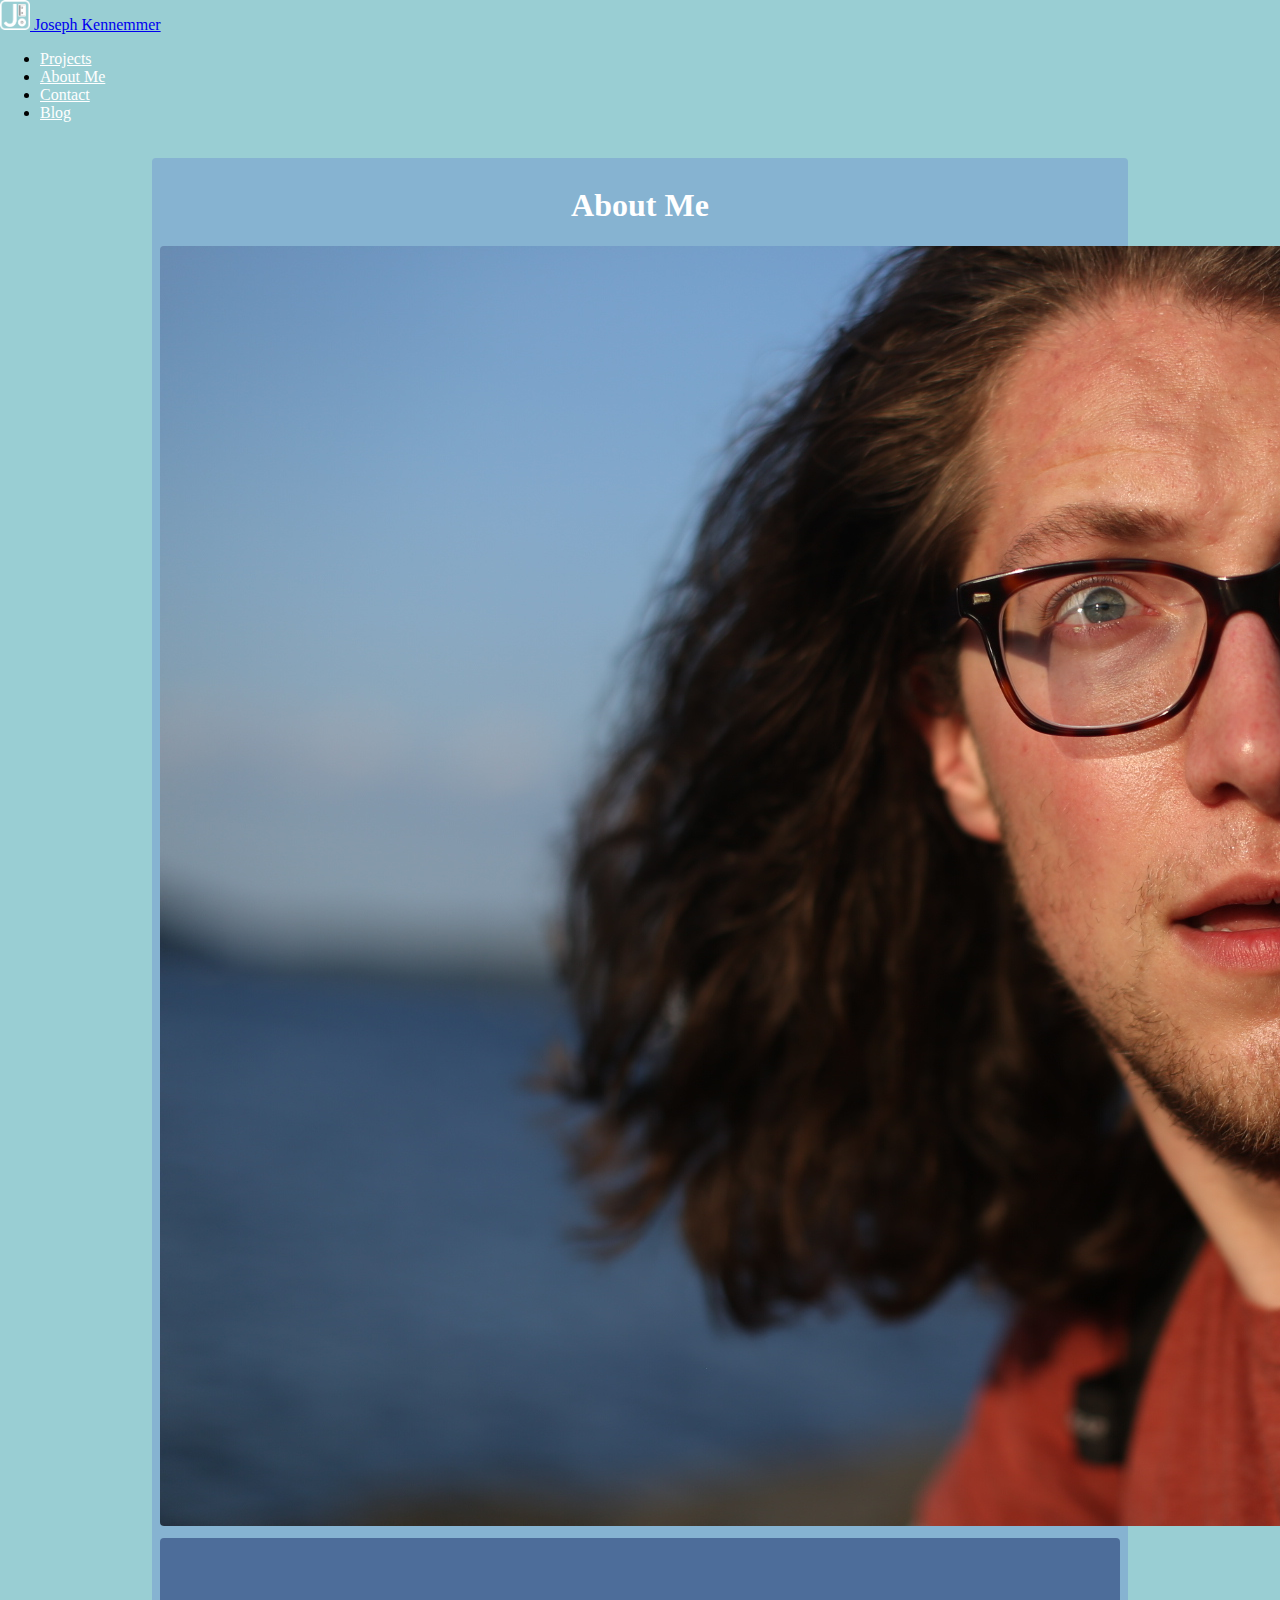
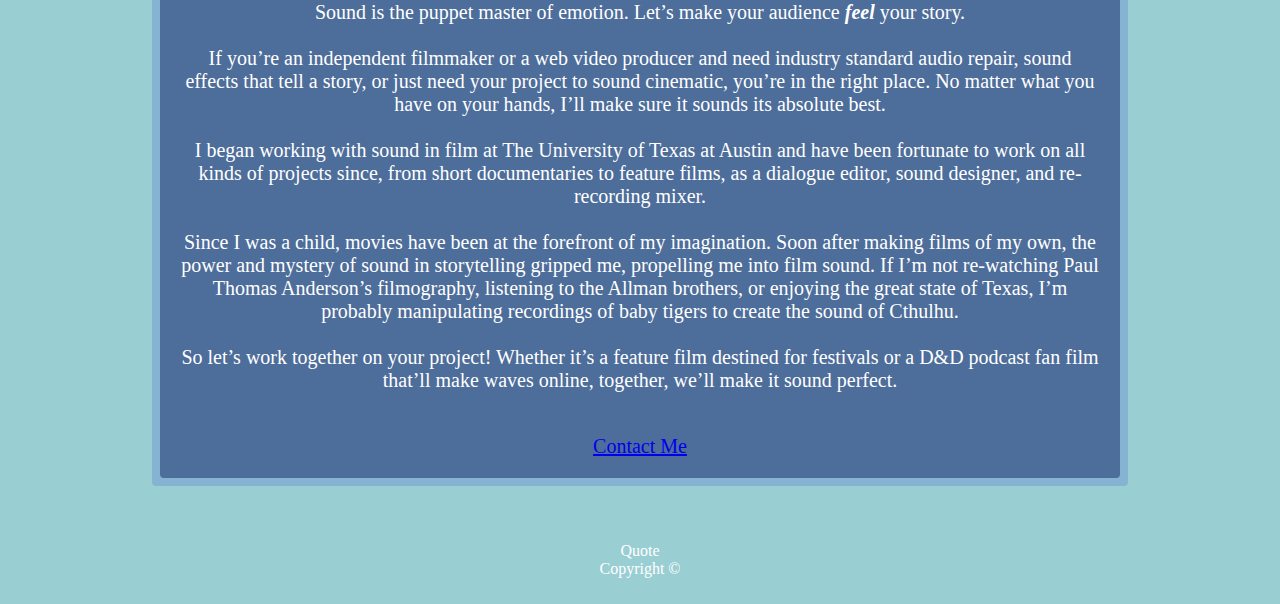
==== aboutme.html @ c5fdb603 "inital deployment" ====
<!DOCTYPE html>
<!--[if lt IE 7]>      <html class="no-js lt-ie9 lt-ie8 lt-ie7"> <![endif]-->
<!--[if IE 7]>         <html class="no-js lt-ie9 lt-ie8"> <![endif]-->
<!--[if IE 8]>         <html class="no-js lt-ie9"> <![endif]-->
<!--[if gt IE 8]><!--> <html class="no-js"> <!--<![endif]-->
    <head>
        <meta charset="utf-8">
        <meta http-equiv="X-UA-Compatible" content="IE=edge">
        <title>Joseph Kennemmer</title>
        <meta name="description" content="">
        <meta name="viewport" content="width=device-width, initial-scale=1">
        <link rel="stylesheet" href="https://stackpath.bootstrapcdn.com/bootstrap/4.1.3/css/bootstrap.min.css" integrity="sha384-MCw98/SFnGE8fJT3GXwEOngsV7Zt27NXFoaoApmYm81iuXoPkFOJwJ8ERdknLPMO" crossorigin="anonymous">
        <link rel="stylesheet" href="assets/css/style.css">
        <link rel="icon" type="image/png" href="assets/images/J!.png">
    </head>

    <div class="clearfix">
    <nav class="navbar navbar-dark" style="background-color: #99CED3;">
        <a class="navbar-brand" href="index.html">
          <img src="assets/images/J! Logo.png" width="30" height="30" class="d-inline-black align-top" alt="">
          Joseph Kennemmer
        </a>
        <ul class="nav justify-content-center">
            <li class="nav-item">
              <a class="nav-link active" href="projects.html">Projects</a>
            </li>
            <li class="nav-item">
              <a class="nav-link" href="aboutme.html">About Me</a>
            </li>
            <li class="nav-item">
              <a class="nav-link" href="contact.html">Contact</a>
            </li>
            <li class="nav-item">
              <a class="nav-link disabled" href="#">Blog</a>
            </li>
          </ul>
    </nav>
    </div>
    
    <div class="amcontent">
        <h1>About Me</h1>
        <img id="hs" src="assets/images/joe.jpg" class="img-fluid" alt="Responsive image">
            <div class="amtext">
                <p id="thetext"><br>Sound is the puppet master of emotion. Let’s make your audience <strong><i>feel</i></strong> your story. <br><br>
                    
                    If you’re an independent filmmaker or a web video producer and need industry standard audio repair, sound effects that tell a story, or just need your project to sound cinematic, you’re in the right place. No matter what you have on your hands, I’ll make sure it sounds its absolute best.<br><br>
                    
                    I began working with sound in film at The University of Texas at Austin and have been fortunate to work on all kinds of projects since, from short documentaries to feature films, as a dialogue editor, sound designer, and re-recording mixer.<br><br>
                    
                    Since I was a child, movies have been at the forefront of my imagination. Soon after making films of my own, the power and mystery of sound in storytelling gripped me, propelling me into film sound. If I’m not re-watching Paul Thomas Anderson’s filmography, listening to the Allman brothers, or enjoying the great state of Texas, I’m probably manipulating recordings of baby tigers to create the sound of Cthulhu.<br><br>
                    
                    So let’s work together on your project! Whether it’s a feature film destined for festivals or a D&D podcast fan film that’ll make waves online, together, we’ll make it sound perfect.
                    <br><br>
                </p>
                <a class="btn btn-outline-light" href="contact.html" role="button">Contact Me</a>
            </div>
    </div>
        
    <footer class="footer">
         <p>Quote<br>Copyright &copy</p>
     </footer>
    </body>
</html>
---- assets/css/style.css ----
/*Sticky Footer Code*/
html {
    height: 100%;  
}

body {
    display: flex;
    flex-direction: column;
    height: 100vh;
    margin: 0;
    padding: 0;
    background-color: #99CED3;
}

.content {
    flex: 1 0 auto;
}

.footer {
    flex-shrink: 0;
    padding: 10px;
    margin-top: 10px;
    background-color: #99CED3;
    text-align: center;
    color: rgb(255, 255, 255);
}




.jumbotron {
    background-color: #4D6D9A;
    max-width: 1200px;
    margin: 0px auto 0px auto;
    text-align: center;
    color: white;
    border: solid 8px #86B3D1;

}

.video {
    margin: 40px auto 10px auto;
    border: 10px  solid #86B3D1;
    border-radius: 6px;
    padding: 20px 30px 15px 30px;
    background-color: black;
   
    color: rgb(54, 54, 54);
}

#Reel {
    text-align: center;
    margin: 100px auto 0px auto;
    font-size: 50;
}

.videobox {
    max-width: 1200px;
    margin: 20px auto 40px auto;
    color: white;
    
}

.card {
    margin: 14px 0px 15px 0px;
    text-align: center;
    
    
}

.logobox {
    background-color: #4D6D9A;
    color: white;
    font-size: 50px;
    padding: 10px;
    max-width: 1200px;
    margin: 40px auto 40px auto;
    border-radius: 6px;
    border: solid 8px #86B3D1;


}

.nav-link {
    color: white;
}

#project {
    text-align: center;
    margin: 20px auto 20px auto;
    color: white;
}

.amcontent {
    max-width: 960px;
    margin: 20px auto 20px auto;
    color:white;
    text-align: center;
    border: solid 8px #86B3D1 ;
    border-radius: 4px;
    background-color: #86B3D1;

}

.amtext {
    text-align: center;
    margin: 8px 0px 0px 0px;
    padding: 20px;
    border-radius: 4px;
    background-color: #4D6D9A;
    font-size: 20px;
}

#hs {
    border-radius: 4px;
}

.fa-linkedin-in {
    color: white;
    font-size: 80px;

}

#contact {
    text-align: center;
    max-width: 1200px;
    margin: 20px auto 20px auto;
    color: white;
    font-size: 30px;
}

.testamonials {
    max-width: 700px;
    margin: 40px auto 40px auto;
    text-align: center;
    color: white;
}
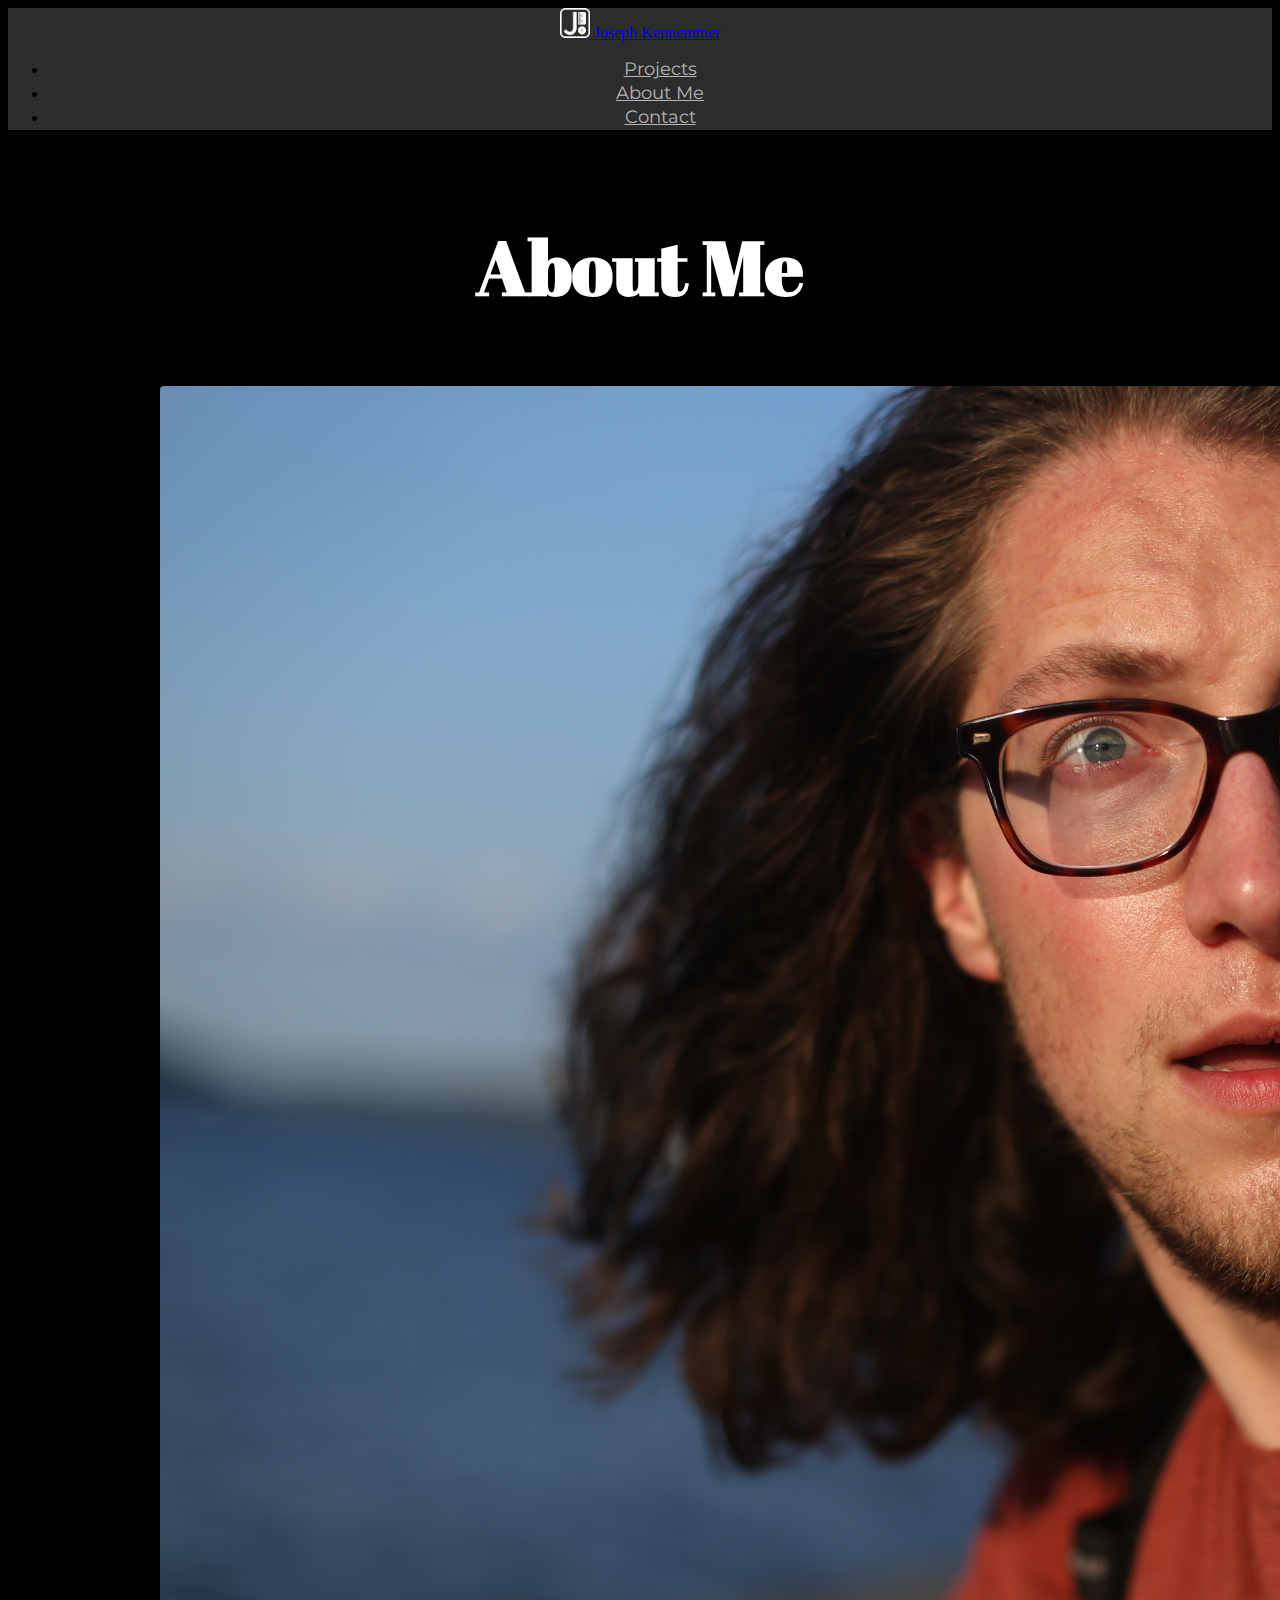
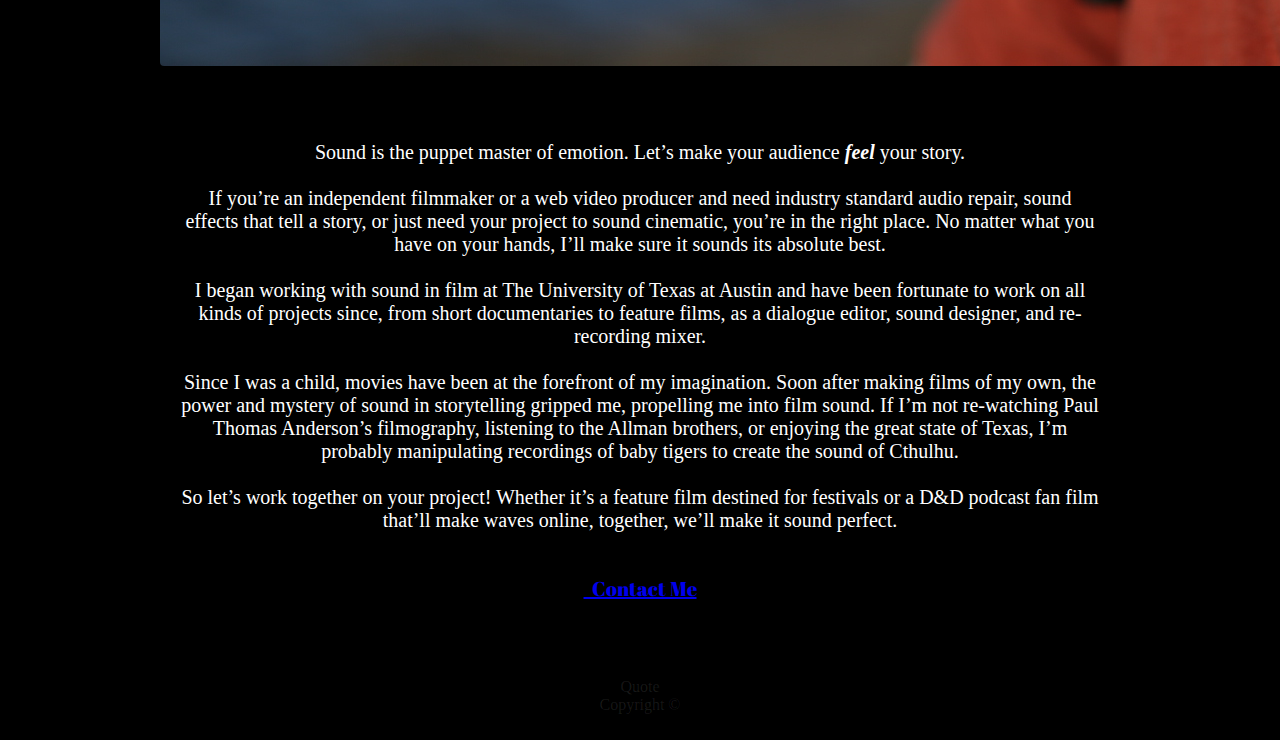
==== commit c3ab30b5: "semi-finished website" ====
--- a/aboutme.html
+++ b/aboutme.html
@@ -10,12 +10,17 @@
         <meta name="description" content="">
         <meta name="viewport" content="width=device-width, initial-scale=1">
         <link rel="stylesheet" href="https://stackpath.bootstrapcdn.com/bootstrap/4.1.3/css/bootstrap.min.css" integrity="sha384-MCw98/SFnGE8fJT3GXwEOngsV7Zt27NXFoaoApmYm81iuXoPkFOJwJ8ERdknLPMO" crossorigin="anonymous">
+        <link rel="stylesheet" href="https://use.fontawesome.com/releases/v5.7.2/css/all.css" integrity="sha384-fnmOCqbTlWIlj8LyTjo7mOUStjsKC4pOpQbqyi7RrhN7udi9RwhKkMHpvLbHG9Sr" crossorigin="anonymous">
         <link rel="stylesheet" href="assets/css/style.css">
         <link rel="icon" type="image/png" href="assets/images/J!.png">
+        <link href="https://fonts.googleapis.com/css?family=Nanum+Gothic" rel="stylesheet">
+        <link href="https://fonts.googleapis.com/css?family=Abril+Fatface" rel="stylesheet">
+        <link href="https://fonts.googleapis.com/css?family=Montserrat" rel="stylesheet">
+
     </head>
 
     <div class="clearfix">
-    <nav class="navbar navbar-dark" style="background-color: #99CED3;">
+    <nav class="navbar navbar-dark">
         <a class="navbar-brand" href="index.html">
           <img src="assets/images/J! Logo.png" width="30" height="30" class="d-inline-black align-top" alt="">
           Joseph Kennemmer
@@ -30,15 +35,12 @@
             <li class="nav-item">
               <a class="nav-link" href="contact.html">Contact</a>
             </li>
-            <li class="nav-item">
-              <a class="nav-link disabled" href="#">Blog</a>
-            </li>
           </ul>
     </nav>
     </div>
     
     <div class="amcontent">
-        <h1>About Me</h1>
+        <h1 id="proj">About Me</h1><br>
         <img id="hs" src="assets/images/joe.jpg" class="img-fluid" alt="Responsive image">
             <div class="amtext">
                 <p id="thetext"><br>Sound is the puppet master of emotion. Let’s make your audience <strong><i>feel</i></strong> your story. <br><br>
@@ -52,7 +54,7 @@
                     So let’s work together on your project! Whether it’s a feature film destined for festivals or a D&D podcast fan film that’ll make waves online, together, we’ll make it sound perfect.
                     <br><br>
                 </p>
-                <a class="btn btn-outline-light" href="contact.html" role="button">Contact Me</a>
+                <a id="yessum" class="btn btn-outline-light" href="contact.html" role="button"><i class="far fa-comments"></i>&nbsp&nbspContact Me</a>
             </div>
     </div>
         
--- a/assets/css/style.css
+++ b/assets/css/style.css
@@ -1,17 +1,22 @@
 
 
 /*Sticky Footer Code*/
-html {
-    height: 100%;  
+html, body {
+    height: 100%; 
 }
 
 body {
     display: flex;
     flex-direction: column;
-    height: 100vh;
-    margin: 0;
-    padding: 0;
-    background-color: #99CED3;
+
+    background-color: black;
+    text-align: center;
+
+    /*background-image: url("../images/background.jpg");
+    background-repeat: no-repeat;
+    background-position: right top;
+    background-attachment: fixed;
+    font-family: 'Libre Baskerville', serif;*/
 }
 
 .content {
@@ -22,29 +27,40 @@
     flex-shrink: 0;
     padding: 10px;
     margin-top: 10px;
-    background-color: #99CED3;
+    background-color: black;
+    text-align: center;
+    color: rgba(255, 255, 255, 0.096);
+}
+
+#landingquote {
+    color: rgba(255, 255, 255, 0.212);
+    transition: 0.4s ease;
+}
+
+#landingquote:hover {
+    color: rgba(255, 255, 255, 0.733);
+}
+
+
+
+.jumbotron {
+    max-width: 1200px;
+    width: auto;
+    margin: 30px auto 0px auto;
     text-align: center;
     color: rgb(255, 255, 255);
-}
-
-
-
-
-.jumbotron {
-    background-color: #4D6D9A;
-    max-width: 1200px;
-    margin: 0px auto 0px auto;
-    text-align: center;
-    color: white;
-    border: solid 8px #86B3D1;
-
-}
+    background-color: rgba(255, 255, 255, 0);
+    transition: 0.4s ease;
+    border: solid 3px rgba(255, 255, 255, 0);
+    padding: 0px;
+    height: 200px;
+}
+
 
 .video {
-    margin: 40px auto 10px auto;
-    border: 10px  solid #86B3D1;
+    margin: 10px auto 10px auto;
     border-radius: 6px;
-    padding: 20px 30px 15px 30px;
+    padding: 20px;
     background-color: black;
    
     color: rgb(54, 54, 54);
@@ -58,10 +74,63 @@
 
 .videobox {
     max-width: 1200px;
-    margin: 20px auto 40px auto;
+    margin: 20px auto 20px auto;
     color: white;
     
 }
+
+#projects {
+    color: rgba(255, 255, 255, 0.418);
+    border: rgba(255, 255, 255, 0) solid 1px;
+    margin: 10px;
+    border-radius: 1px;
+    transition: 0.4s ease;
+    font-family: 'Abril Fatface', cursive;
+}
+
+#projects:hover {
+    color: red;
+    border: rgba(255, 0, 0, 0.623) solid 1px;
+    background-color: black;
+    border-radius: 30px;
+}
+
+#reelbut {
+    color: rgba(255, 255, 255, 0.418);
+    border: solid 1px rgba(255, 0, 0, 0);
+    margin: 10px;
+    border-radius: 1px;
+    transition: 0.4s ease;
+    font-family: 'Abril Fatface', cursive;
+}
+
+#reelbut:hover {
+    color: green;
+    border: rgba(0, 128, 0, 0.637) solid 1px;
+    border-radius: 30px;
+    background-color: black;
+}
+
+#close {
+    color: rgba(255, 255, 255, 0.418);
+    border: rgba(255, 255, 255, 0) solid 1px;
+    margin: 30px;
+    border-radius: 1px;
+    transition: 0.4s ease;
+    font-family: 'Abril Fatface', cursive;
+}
+
+#close:hover {
+    color: rgb(255, 196, 0);
+    border: rgba(0, 0, 255, 0.63) solid 1px;
+    background-color: black;
+    border-radius: 30px;
+}
+
+
+
+
+
 
 .card {
     margin: 14px 0px 15px 0px;
@@ -71,21 +140,26 @@
 }
 
 .logobox {
-    background-color: #4D6D9A;
-    color: white;
-    font-size: 50px;
+    color: rgba(255, 255, 255, 0.486);
+    font-size: 60px;
     padding: 10px;
     max-width: 1200px;
-    margin: 40px auto 40px auto;
-    border-radius: 6px;
-    border: solid 8px #86B3D1;
-
-
+    margin: 100px auto 10px auto;
+    font-family: sans-serif;
 }
 
 .nav-link {
-    color: white;
-}
+    color: rgba(255, 255, 255, 0.411);
+}
+
+
+
+
+
+
+
+
+
 
 #project {
     text-align: center;
@@ -98,9 +172,7 @@
     margin: 20px auto 20px auto;
     color:white;
     text-align: center;
-    border: solid 8px #86B3D1 ;
-    border-radius: 4px;
-    background-color: #86B3D1;
+    background-color: rgba(0, 0, 0, 0.24);
 
 }
 
@@ -108,8 +180,6 @@
     text-align: center;
     margin: 8px 0px 0px 0px;
     padding: 20px;
-    border-radius: 4px;
-    background-color: #4D6D9A;
     font-size: 20px;
 }
 
@@ -136,4 +206,243 @@
     margin: 40px auto 40px auto;
     text-align: center;
     color: white;
-}+}
+
+
+
+
+
+
+/* Landing Page Styling */
+
+.nav-link {
+    color: rgba(248, 248, 248, 0.678);
+    font-family: 'Montserrat', sans-serif;
+    transition: 0.3s ease;
+    font-size: 18px;
+}
+
+.nav-link:hover {
+    color: rgb(0, 132, 255);
+}
+
+.nav-link::after {
+    content: '';
+    display: block;
+    width: 0;
+    height: 2px;
+    background: rgb(0, 225, 255);
+    transition: width .3s;
+}
+
+.nav-link:hover::after {
+    width: 100%;
+    transition: width .3s;
+}
+
+.navbar {
+    background-color: rgba(255, 255, 255, 0.171);
+}
+
+.buts {
+    color: white;
+}
+
+
+
+
+.display-4 {
+    text-align: center;
+    background-color: rgba(0, 0, 0, 0);
+    color: white;
+    border: none;
+    font-size: 40px;
+    font-style: inherit;
+    transition: 0.3s ease-in-out;
+    border-radius: 6px;
+    margin: 0px auto 0px auto;
+}
+
+.display-4:hover {
+    border: none;
+    color: rgb(0, 132, 255);
+    border-radius: 50px;
+    background-color: rgba(0, 0, 0, 0.192);
+}
+
+@keyframes strike{
+    0%     { transform-origin:  0% 50%;transform:scaleX(0); }
+    50%    { transform-origin:  0% 50%;transform:scaleX(1);  }
+    50.01% { transform-origin:100% 50%;transform:scaleX(1);  }
+    100%   { transform-origin:100% 50%;transform:scaleX(0);  }
+}
+
+.display-4 {
+    text-align: center;
+    max-width: 1200px;
+    position: relative;
+    transition: 0.3s ease;
+    font-family: 'Abril Fatface', cursive;
+    font-size: 65px;
+    margin: 30px auto 0px auto;
+  }
+.display-4:hover:after {
+    content: ' ';
+    position: absolute;
+    top: 50%;
+    left: 0;
+    width: 100%;
+    height: 1px;
+    background: rgb(255, 227, 193);
+    animation: strike .75s ease-in-out forwards;
+  }
+
+  .content {
+      text-align: center;
+  }
+
+  #why {
+      text-align: center;
+  }
+
+
+
+
+
+  #str {
+      font-size: 23px;
+      font-family: 'Roboto Mono', monospace;
+      margin: 50px auto 0px auto;
+      padding: 5px;
+      color: rgb(64, 255, 47);
+  }
+
+
+
+
+
+
+  #after {
+    font-family:  'Poppins', sans-serif;
+    color: rgba(255, 255, 255, 0.63);
+    font-size: 25px;
+  }
+
+  #feel {
+      font-family: 'Lobster', cursive;
+      color: white;
+      transition: 0.6s ease;
+      font-size: 31px;
+  }
+
+  #feel:hover {
+      color: rgb(111, 0, 255);
+  }
+
+
+
+#proj {
+    font-size: 75px;
+    font-family: 'Abril Fatface', cursive;
+}
+
+
+
+
+
+
+  .card {
+      height: 740px;
+      background-color: rgba(255, 255, 255, 0.103);
+      color: white;
+      font-family: 'Nanum Gothic', sans-serif;
+    }
+    
+.card-img-top {
+    border-top-left-radius: 8px;
+    border-top-right-radius: 8px;
+  }
+
+  #one {
+    transition: 0.4s ease;
+    border: rgb(0, 0, 0) solid 2px;
+    border-radius: 10px;
+  }
+
+  #one:hover {
+    border: blue solid 2px;
+  }
+
+  #two {
+    transition: 0.4s ease;
+    border: rgb(0, 0, 0) solid 2px;
+    border-radius: 10px;
+  }
+
+  #two:hover {
+      border: red solid 2px;
+  }
+
+  .col-lg-12 {
+      font-family: 'Abril Fatface', cursive;
+  }
+
+  .card {
+      transition: 0.4s ease;
+      color: rgba(255, 255, 255, 0.322);
+  }
+  .card:hover {
+      color: rgba(255, 255, 255, 0.822);
+  }
+
+  .card-title {
+      font-family: 'Franklin Gothic Medium', 'Arial Narrow', Arial, sans-serif;
+      font-size: 25px;
+  }
+
+
+  .btn {
+      margin: 0px 10px 0px 10px;;
+      border-radius: 30px;
+  }
+
+  .testamonials {
+      color: rgba(255, 255, 255, 0.678);
+      padding: 20px;
+      transition: 0.8s ease;
+  }
+
+  .testamonials:hover {
+      color: white;
+
+  }
+
+
+  #yessum {
+      font-family: 'Abril Fatface', cursive;
+      border-radius: 30px;
+  }
+
+
+
+ #conbuts {
+     color: rgba(255, 255, 255, 0.712);
+     transition: 0.3s ease;
+ }
+
+ #conbuts:hover {
+     color: white;
+ }
+
+#linked {
+    color: rgba(255, 255, 255, 0.712);
+    transition: 0.3s ease;
+}
+
+#linked:hover {
+    color: white;
+}
+
+#mailto {
+    text-decoration: none;
+}
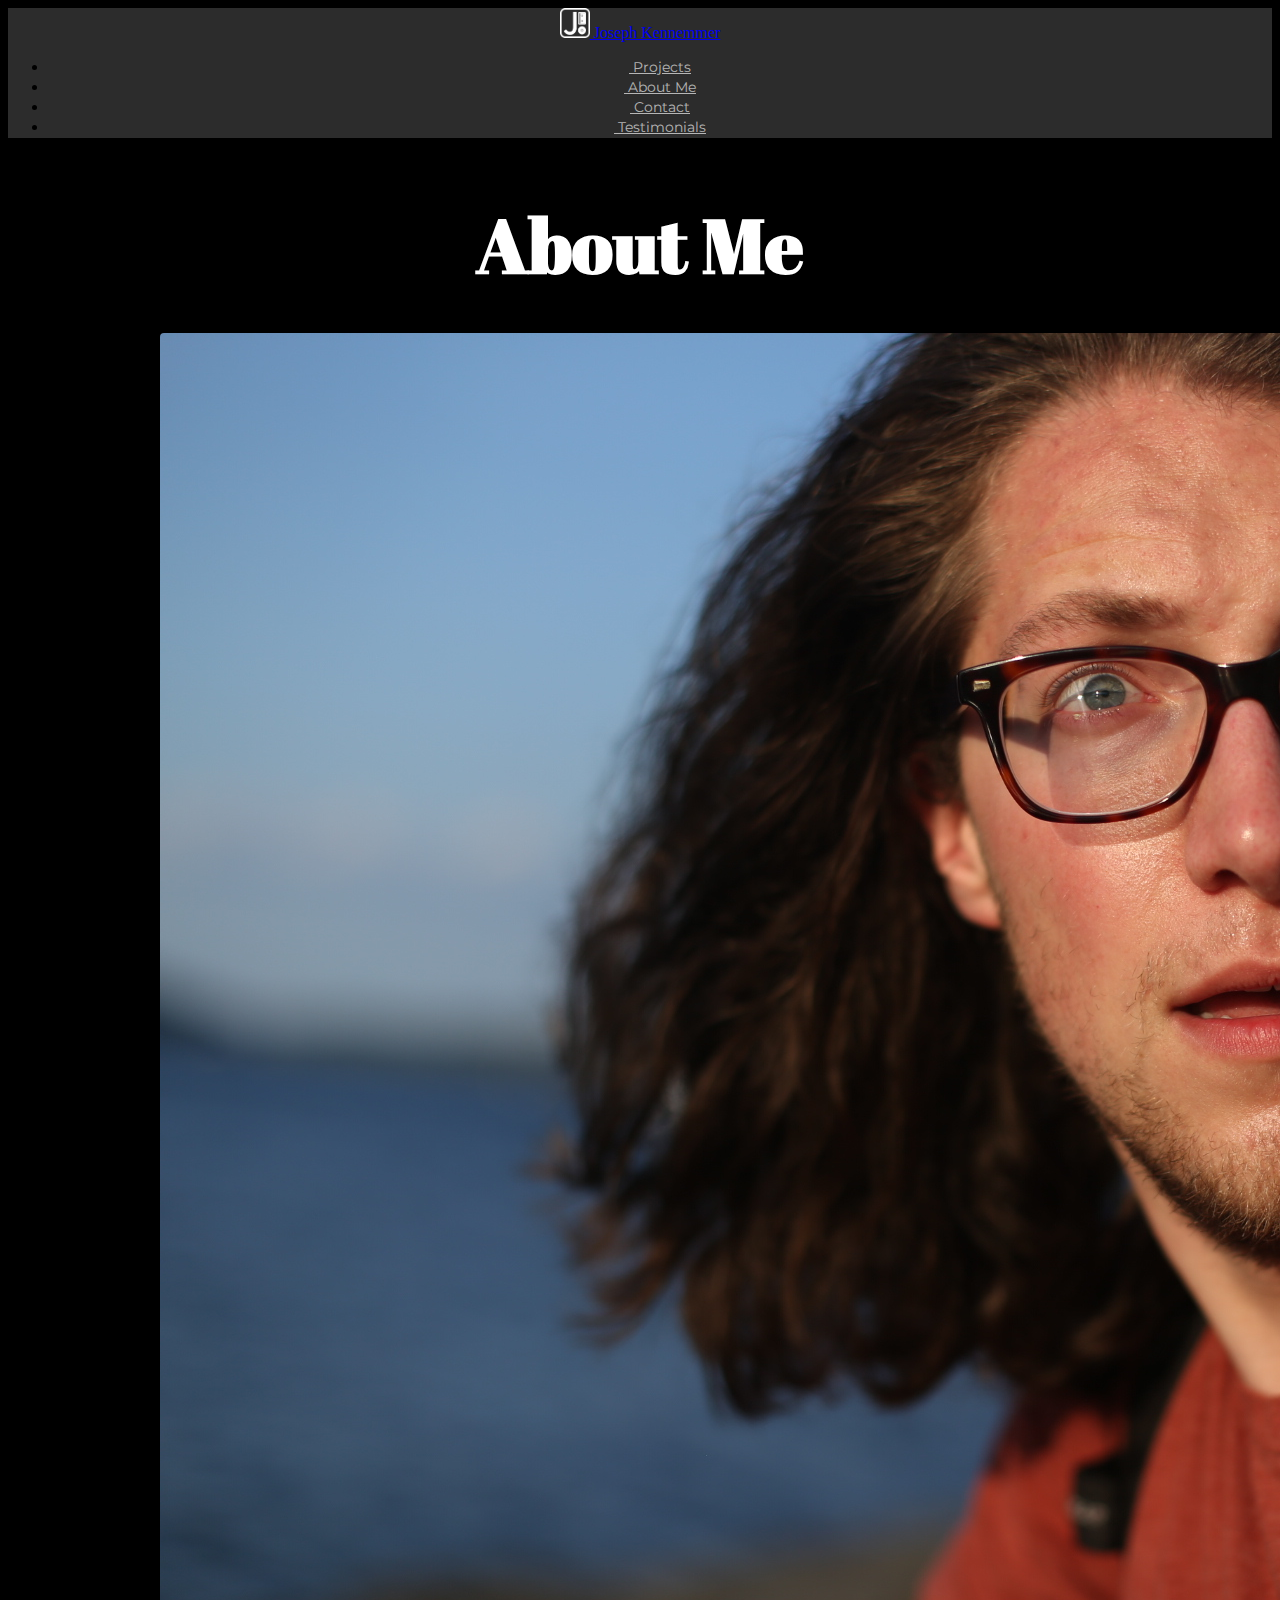
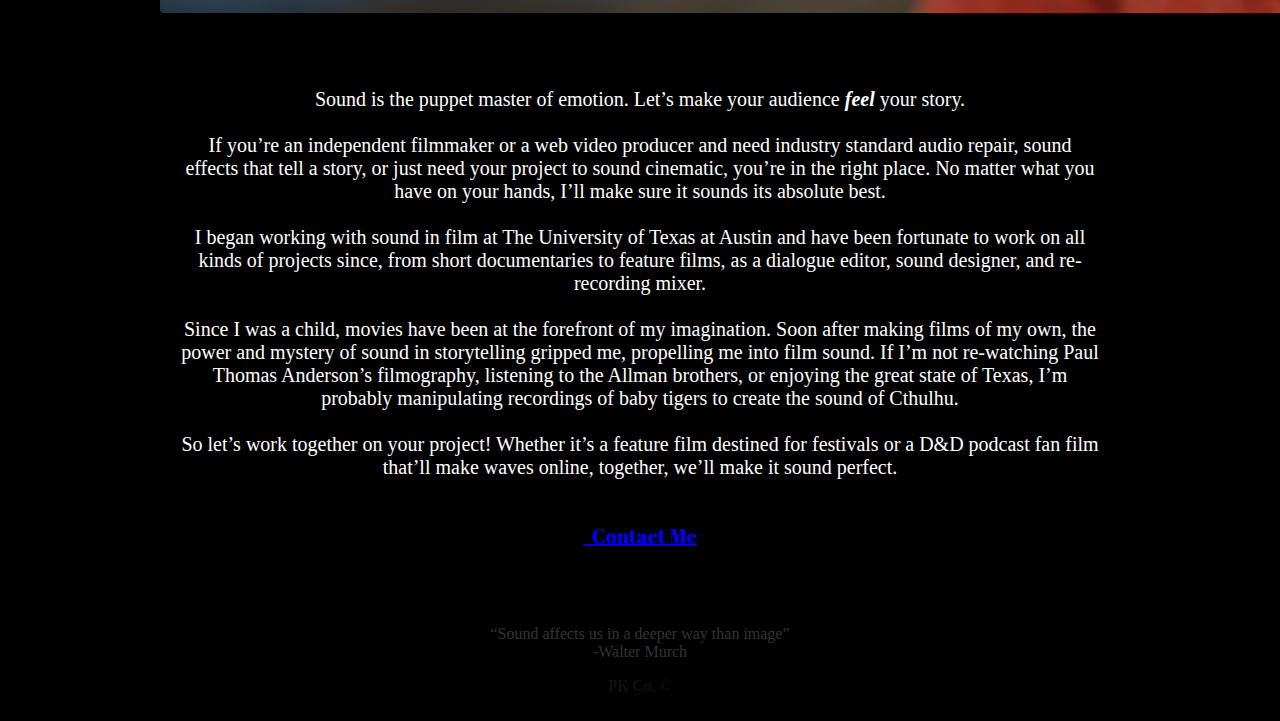
==== commit 83188726: "updated site information and testimonial page" ====
--- a/aboutme.html
+++ b/aboutme.html
@@ -27,13 +27,16 @@
         </a>
         <ul class="nav justify-content-center">
             <li class="nav-item">
-              <a class="nav-link active" href="projects.html">Projects</a>
+              <a class="nav-link active" href="projects.html"><i class="fas fa-film"></i>&nbspProjects</a>
             </li>
             <li class="nav-item">
-              <a class="nav-link" href="aboutme.html">About Me</a>
+              <a class="nav-link" href="aboutme.html"><i class="fas fa-user-alt"></i>&nbspAbout Me</a>
             </li>
             <li class="nav-item">
-              <a class="nav-link" href="contact.html">Contact</a>
+              <a class="nav-link" href="contact.html"><i class="fas fa-comment"></i>&nbspContact</a>
+            </li>
+            <li class="nav-item">
+              <a class="nav-link" href="testamonial.html"><i class="fas fa-star"></i>&nbspTestimonials</a>
             </li>
           </ul>
     </nav>
@@ -59,7 +62,9 @@
     </div>
         
     <footer class="footer">
-         <p>Quote<br>Copyright &copy</p>
+        <p id="landingquote">“Sound affects us in a deeper way than image”
+        <br>-Walter Murch<br></p>
+        <p>PK Co. &copy</p>
      </footer>
     </body>
 </html>--- a/assets/css/style.css
+++ b/assets/css/style.css
@@ -53,7 +53,7 @@
     transition: 0.4s ease;
     border: solid 3px rgba(255, 255, 255, 0);
     padding: 0px;
-    height: 200px;
+    min-height: 200px;
 }
 
 
@@ -219,7 +219,7 @@
     color: rgba(248, 248, 248, 0.678);
     font-family: 'Montserrat', sans-serif;
     transition: 0.3s ease;
-    font-size: 18px;
+    font-size: 14px;
 }
 
 .nav-link:hover {
@@ -263,20 +263,20 @@
     margin: 0px auto 0px auto;
 }
 
+/*
 .display-4:hover {
     border: none;
     color: rgb(0, 132, 255);
     border-radius: 50px;
     background-color: rgba(0, 0, 0, 0.192);
 }
-
 @keyframes strike{
     0%     { transform-origin:  0% 50%;transform:scaleX(0); }
     50%    { transform-origin:  0% 50%;transform:scaleX(1);  }
     50.01% { transform-origin:100% 50%;transform:scaleX(1);  }
     100%   { transform-origin:100% 50%;transform:scaleX(0);  }
 }
-
+*/
 .display-4 {
     text-align: center;
     max-width: 1200px;
@@ -286,6 +286,8 @@
     font-size: 65px;
     margin: 30px auto 0px auto;
   }
+
+/*
 .display-4:hover:after {
     content: ' ';
     position: absolute;
@@ -296,7 +298,7 @@
     background: rgb(255, 227, 193);
     animation: strike .75s ease-in-out forwards;
   }
-
+*/
   .content {
       text-align: center;
   }
@@ -311,10 +313,11 @@
 
   #str {
       font-size: 23px;
-      font-family: 'Roboto Mono', monospace;
+      font-family: 'PT Sans', sans-serif;
       margin: 50px auto 0px auto;
       padding: 5px;
-      color: rgb(64, 255, 47);
+      color: rgb(255, 174, 0);
+      height: 80px;
   }
 
 
@@ -344,6 +347,8 @@
 #proj {
     font-size: 75px;
     font-family: 'Abril Fatface', cursive;
+    color: white;
+    margin: 20px;
 }
 
 
@@ -352,7 +357,7 @@
 
 
   .card {
-      height: 740px;
+      min-height: 750px;
       background-color: rgba(255, 255, 255, 0.103);
       color: white;
       font-family: 'Nanum Gothic', sans-serif;
@@ -409,6 +414,7 @@
   .testamonials {
       color: rgba(255, 255, 255, 0.678);
       padding: 20px;
+      margin: autox;
       transition: 0.8s ease;
   }
 
@@ -446,3 +452,5 @@
 #mailto {
     text-decoration: none;
 }
+
+
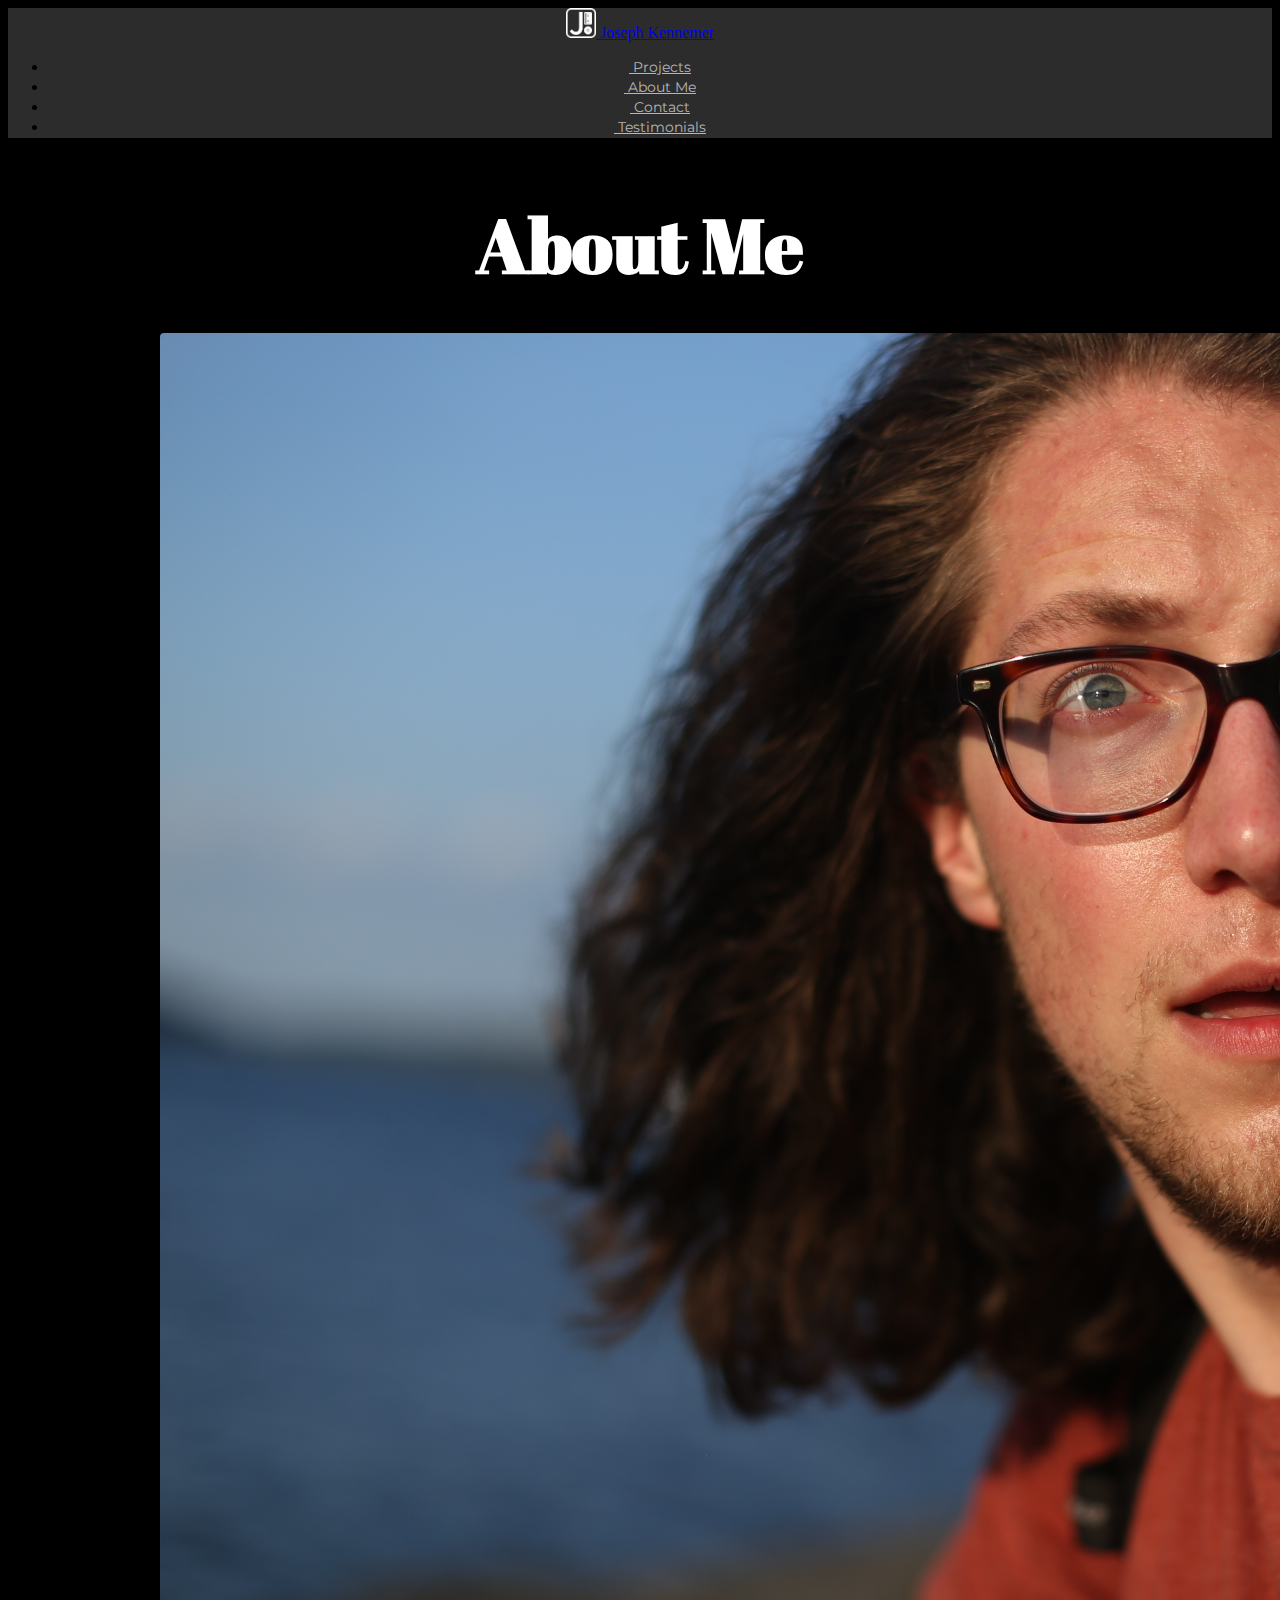
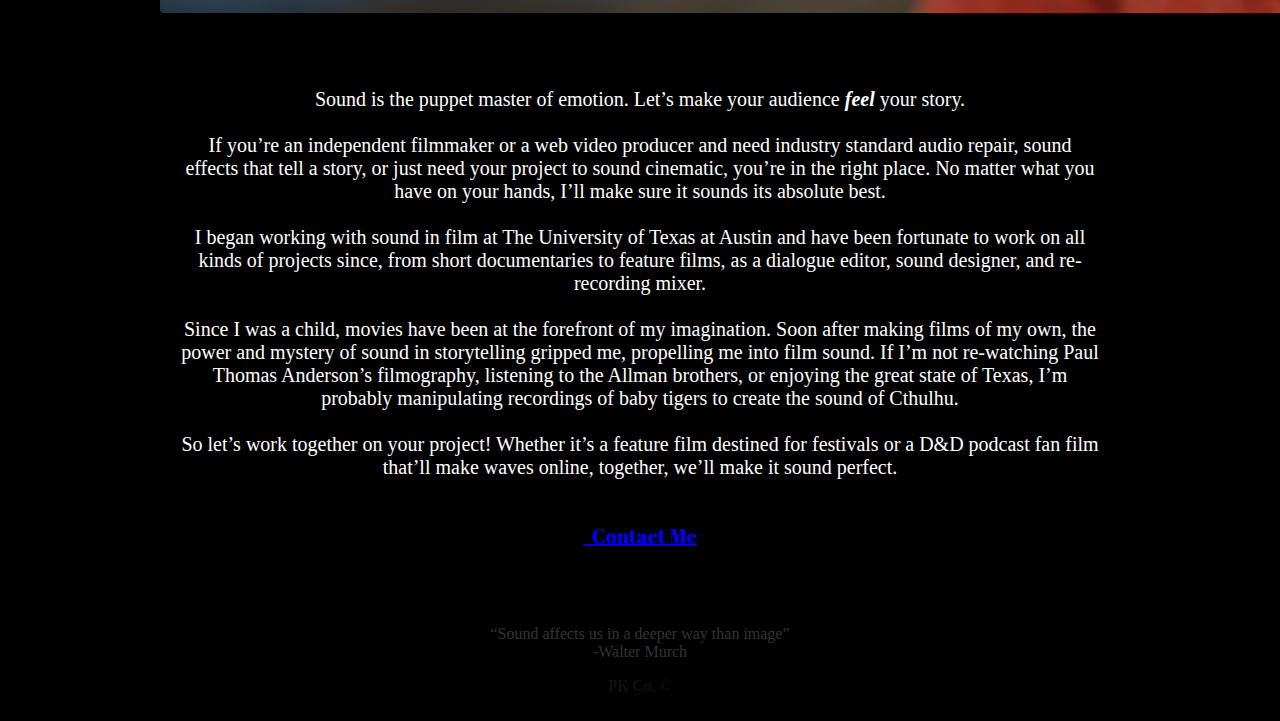
==== commit 1c707ffa: "spelled the name correctly this time" ====
--- a/aboutme.html
+++ b/aboutme.html
@@ -6,7 +6,7 @@
     <head>
         <meta charset="utf-8">
         <meta http-equiv="X-UA-Compatible" content="IE=edge">
-        <title>Joseph Kennemmer</title>
+        <title>Joseph Kennemer</title>
         <meta name="description" content="">
         <meta name="viewport" content="width=device-width, initial-scale=1">
         <link rel="stylesheet" href="https://stackpath.bootstrapcdn.com/bootstrap/4.1.3/css/bootstrap.min.css" integrity="sha384-MCw98/SFnGE8fJT3GXwEOngsV7Zt27NXFoaoApmYm81iuXoPkFOJwJ8ERdknLPMO" crossorigin="anonymous">
@@ -23,7 +23,7 @@
     <nav class="navbar navbar-dark">
         <a class="navbar-brand" href="index.html">
           <img src="assets/images/J! Logo.png" width="30" height="30" class="d-inline-black align-top" alt="">
-          Joseph Kennemmer
+          Joseph Kennemer
         </a>
         <ul class="nav justify-content-center">
             <li class="nav-item">
@@ -61,6 +61,8 @@
             </div>
     </div>
         
+    
+    
     <footer class="footer">
         <p id="landingquote">“Sound affects us in a deeper way than image”
         <br>-Walter Murch<br></p>
--- a/assets/css/style.css
+++ b/assets/css/style.css
@@ -454,3 +454,15 @@
 }
 
 
+body {
+    opacity: 1;
+    transition: 1s opacity;
+}
+body.fade-out {
+    opacity: 0;
+    transition: none;
+}
+
+html {
+    background-color: black;
+}